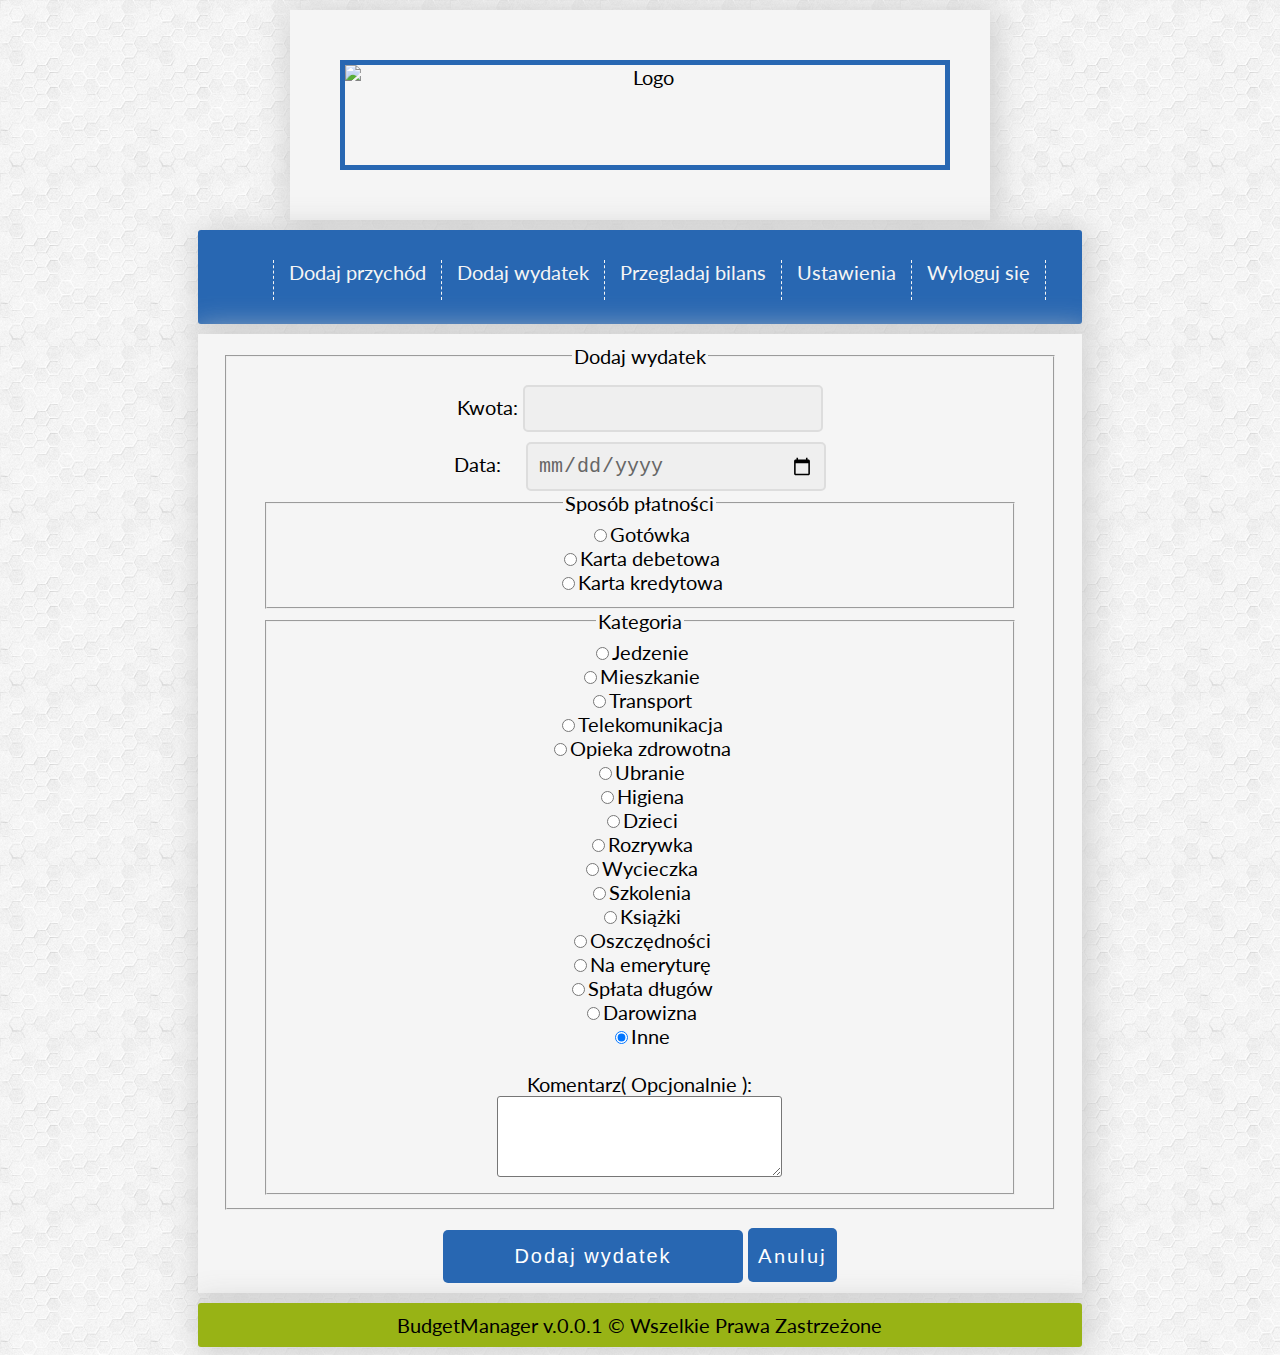
==== add-expense.html @ 5828899e "Add files via upload" ====
<!DOCTYPE HTML>
<html lang="pl">
<head>
	<meta charset="utf-8" />
	<title>Dodawanie wydatku</title>
	<meta http-equiv="X-UA-Compatible" content="IE=edge,chrome=1" />
	
	<link href="https://fonts.googleapis.com/css2?family=Lato&display=swap" rel="stylesheet">
	<link rel="stylesheet" href="style.css" />
	
</head>

<body>
	<header>
        <div class="container">
            <img id="logo" alt="Logo" >
        </div>
    </header>
    <nav>
        <div class="menu" >
            <ul>
                <li><a href="#">Dodaj przychód</a></li>
                <li><a href="#">Dodaj wydatek</a></li>
                <li><a href="#">Przegladaj bilans</a></li>
                <li><a href="#">Ustawienia</a></li>
                <li><a href="#">Wyloguj się</a></li>
            </ul>
        </div>
    </nav>
	<main>
        <article>
            <div class="content">
                <form action="addIncome.php" id="addIncome" method="POST">
                    <fieldset>
                        <legend>Dodaj wydatek</legend>
                        <div><label>Kwota:&nbsp;<input type="text" name="almount"></label></div>
                        <div><label>Data:&nbsp;&nbsp;&nbsp;&nbsp;&nbsp;<input type="date" name="date" value="<?php echo date('Y-m-d'); ?>"></label></div>
                        <fieldset>
                            <legend>Sposób płatności</legend>
                            <div><label><input type="radio" name="paymentWay">Gotówka</label></div>
                            <div><label><input type="radio" name="paymentWay">Karta debetowa</label></div>
                            <div><label><input type="radio" name="paymentWay">Karta kredytowa</label></div>
                        </fieldset>
                        <fieldset>
                            <legend>Kategoria</legend>
                            <div><label><input type="radio" name="incomeCategory">Jedzenie</label></div>
                            <div><label><input type="radio" name="incomeCategory">Mieszkanie</label></div>
                            <div><label><input type="radio" name="incomeCategory">Transport</label></div>
                            <div><label><input type="radio" name="incomeCategory">Telekomunikacja</label></div>
                            <div><label><input type="radio" name="incomeCategory">Opieka zdrowotna</label></div>
                            <div><label><input type="radio" name="incomeCategory">Ubranie</label></div>
                            <div><label><input type="radio" name="incomeCategory">Higiena</label></div>
                            <div><label><input type="radio" name="incomeCategory">Dzieci</label></div>
                            <div><label><input type="radio" name="incomeCategory">Rozrywka</label></div>
                            <div><label><input type="radio" name="incomeCategory">Wycieczka</label></div>
                            <div><label><input type="radio" name="incomeCategory">Szkolenia</label></div>
                            <div><label><input type="radio" name="incomeCategory">Książki</label></div>
                            <div><label><input type="radio" name="incomeCategory">Oszczędności</label></div>
                            <div><label><input type="radio" name="incomeCategory">Na emeryturę</label></div>
                            <div><label><input type="radio" name="incomeCategory">Spłata długów</label></div>
                            <div><label><input type="radio" name="incomeCategory">Darowizna</label></div>
                            <div><label><input type="radio" name="incomeCategory" checked>Inne</label></div>
                            <br/>
                            <div><label>Komentarz( Opcjonalnie ):<br/><textarea name="addIncomeCommand" form="addIncome" rows="5" cols="33"></textarea></div>

                        </fieldset>
                    </fieldset>
                    <input type="submit" value="Dodaj wydatek"> 
                    <a id="cancel" href="main-menu.html">Anuluj</a>
                </form>
            </div>
        </article>
        
    </main>
    <footer>
		<div class="footer"> BudgetManager v.0.0.1 &copy Wszelkie Prawa Zastrzeżone</div>
	</footer>
	
</body>
</html>
---- style.css ----
body{
    /* Background pattern from Toptal Subtle Patterns */
    background-image: url("hexellence/hexellence.png");
    font-size: 20px;
    font-family: 'Lato', sans-serif;
}

.container{
    background-color: whitesmoke;
    width: 60%;
    padding:50px;
    padding-bottom: 50px;
    margin:auto;
    margin-top: 10px;
    -webkit-box-shadow: 3px 3px 30px 5px rgba(204,204,204,0.9);
    -moz-box-shadow: 3px 3px 30px 5px rgba(204,204,204,0.9);
    box-shadow: 3px 3px 30px 5px rgba(204,204,204,0.9);
    text-align: center;
    max-width: 600px;
    
    
}

.menu{
    width: 70%;
    padding-top: 10px;
    background-color: #2867b2;
    text-align: center;
    margin:auto;
    margin-top: 10px;
    -webkit-box-shadow: 3px 3px 30px 5px rgba(204,204,204,0.9);
    -moz-box-shadow: 3px 3px 30px 5px rgba(204,204,204,0.9);
    box-shadow: 3px 3px 30px 5px rgba(204,204,204,0.9);
    border-radius: 3px;
    
}
.content{
    width:70%;
    padding-top: 10px;
    padding-bottom: 10px;
    background-color: whitesmoke;
    text-align: center;
    margin:auto;
    margin-top: 10px;
    -webkit-box-shadow: 3px 3px 30px 5px rgba(204,204,204,0.9);
    -moz-box-shadow: 3px 3px 30px 5px rgba(204,204,204,0.9);
    box-shadow: 3px 3px 30px 5px rgba(204,204,204,0.9);
}
ul{
    list-style-type: none;
    display: inline-block;
}
ul a{
    
    color:whitesmoke;
    text-decoration: none;
    display:block;
}
ul a:visited{    
    color:whitesmoke;
}
ul a:hover{    
    color:#b23a28;
}

ul > li{
    float:left;
    widows: 150px;
    height: 40px;
    padding-left: 15px;
    padding-right: 15px;
    border-right: 1px dashed whitesmoke;
}
ul > li:first-child{
    border-left: 1px dashed whitesmoke;
}
.login-container{
    background-color: whitesmoke;
    width: 300px;
    padding:50px;
    padding-bottom: 50px;
    margin:auto;
    margin-top: 10px;
    -webkit-box-shadow: 3px 3px 30px 5px rgba(204,204,204,0.9);
    -moz-box-shadow: 3px 3px 30px 5px rgba(204,204,204,0.9);
    box-shadow: 3px 3px 30px 5px rgba(204,204,204,0.9);
    
}

#logo{
    width: 100%;
    height: 100%;
    min-height: 100px;
    border: 5px solid #2867b2;
    display: block;
    margin-left: auto;
    margin-right: auto;
    text-align: center;

}

input[type=text],
input[type=password],
input[type=email],
input[type=date]{
    width: 300px;
    background-color: #efefef;
    color: #666666;
    border: 2px solid #dddddd;
    border-radius: 5px;
    font-size: 20px;
    padding: 10px;
    box-sizing: border-box;
    outline: none;
    margin-top: 10px;   
}

input[type=text]:focus,
input[type=password]:focus,
input[type=email]:focus,
input[type=date]:focus{
    -webkit-box-shadow: 0px 0px 10px 2px rgba(204,204,204,0.9);
    -moz-box-shadow: 0px 0px 10px 2px rgba(204,204,204,0.9);
    box-shadow: 0px 0px 10px 2px rgba(204,204,204,0.9);
    border:2px solid #5999e4;
    background-color:#e9f3e9;
    color:#3978c2;
}    

input[type=submit],
#cancel{
    width: 300px;
    background-color: #2867b2;
    font-size: 20px;
    color:white;
    padding:15px 10px;
    margin-top: 10px;
    border:none;
    border-radius: 5px;
    cursor: pointer;
    letter-spacing:2px;
    margin-top: 20px;
}


input[type=submit]:focus,
#cancel:focus{
    -webkit-box-shadow: 0px 0px 15px 5px rgba(204,204,204,0.9);
    -moz-box-shadow: 0px 0px 15px 5px rgba(204,204,204,0.9);
    box-shadow: 0px 0px 15px 5px rgba(204,204,204,0.9);
}

input[type=submit]:hover,
#cancel:hover{
    background-color: #3978c2;
}

#registration{
    text-align: right;
    font-size: 15px;
    margin-top: 20px;
}

a{
    color:#2867b2;
}
a:visited{
    color:#2867b2;
}
a:hover{
    color:#b23a28;
}

.tip{
    text-align: right;
    font-size: 15px;
    margin-top: 20px;
}

.footer{
    background-color: #98B315;
    width:70%;
    margin: auto;
    padding-top: 10px;
    padding-bottom: 10px;
    -webkit-box-shadow: 3px 3px 30px 5px rgba(204,204,204,0.9);
    -moz-box-shadow: 3px 3px 30px 5px rgba(204,204,204,0.9);
    box-shadow: 3px 3px 30px 5px rgba(204,204,204,0.9);
    border-radius: 3px;
    text-align: center;
    margin-top: 10px;
}

textarea{
    border-radius: 3px;
}

fieldset{
    width: 90%;
    margin: auto;
}

#cancel{
    text-decoration: none;
}
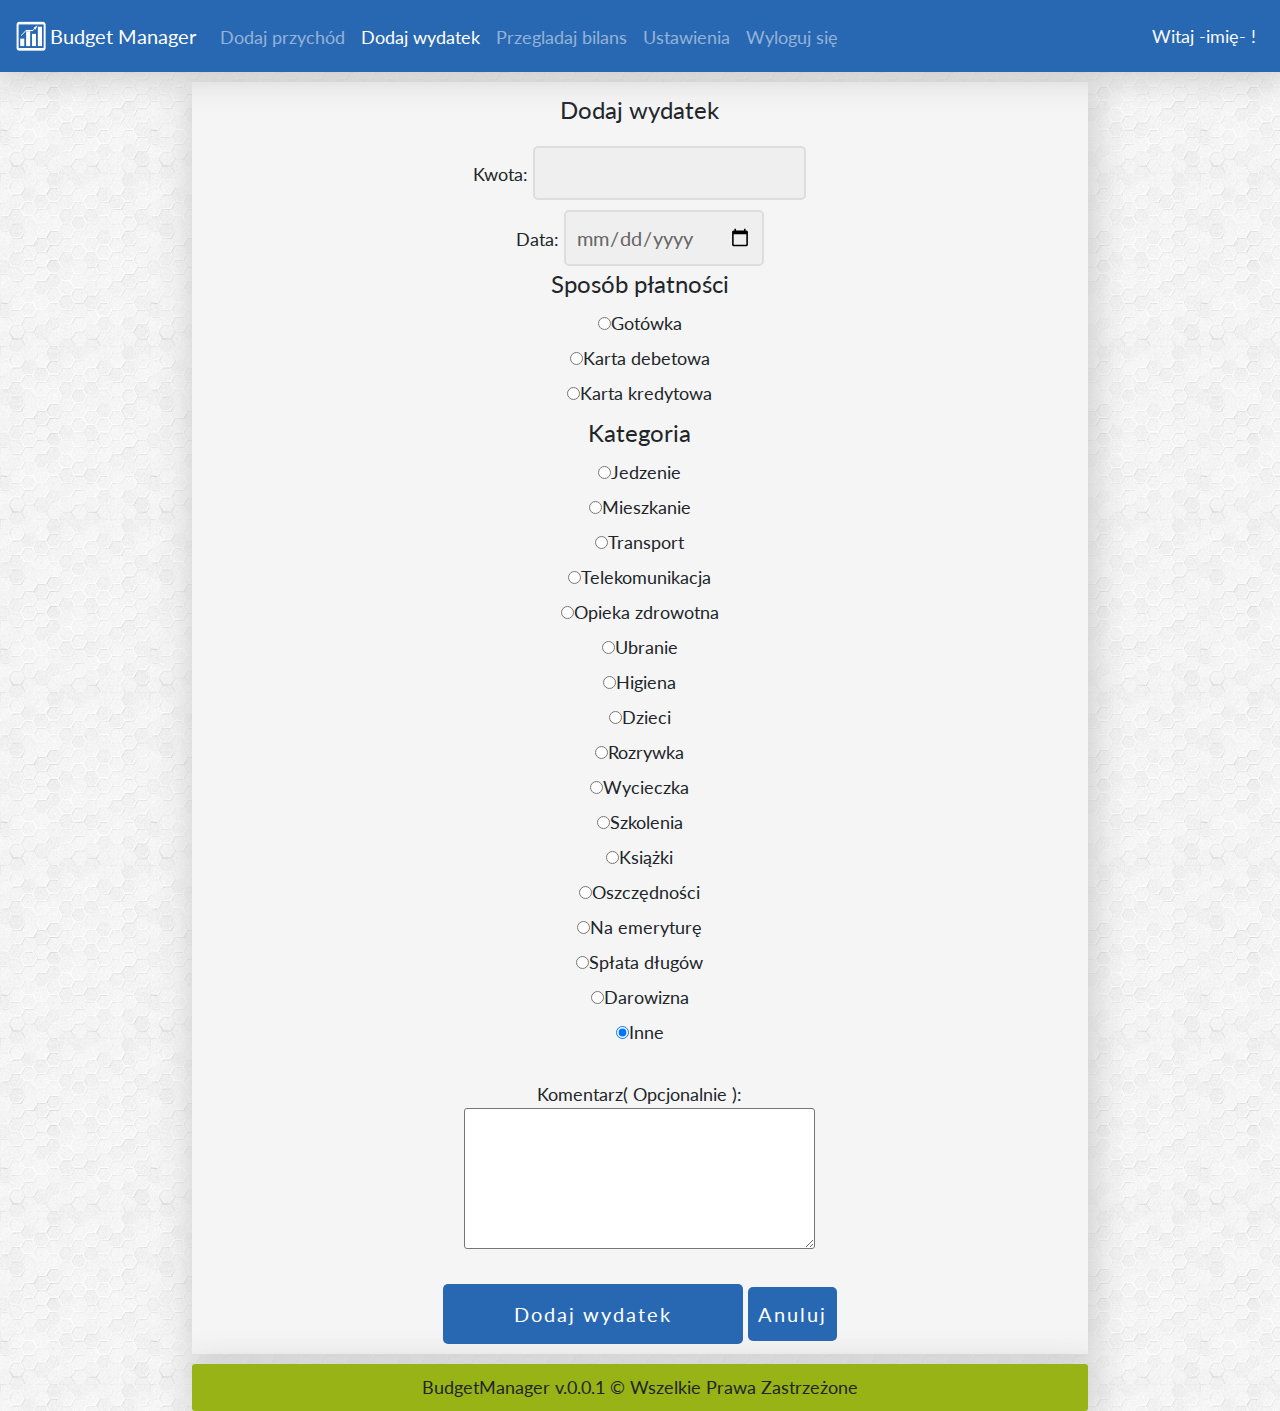
==== commit 12a9e44a: "Add files via upload" ====
--- a/add-expense.html
+++ b/add-expense.html
@@ -1,30 +1,46 @@
 <!DOCTYPE HTML>
 <html lang="pl">
 <head>
-	<meta charset="utf-8" />
-	<title>Dodawanie wydatku</title>
-	<meta http-equiv="X-UA-Compatible" content="IE=edge,chrome=1" />
-	
+    <meta charset="utf-8" />
+    <meta name="viewport" content="width=device-width, initial-scale=1, shrink-to-fit=no">
+    
+    <title>Dodawanie wydatku</title>
+    
+    <link rel="stylesheet" href="bootstrap-4.5.2-dist/css/bootstrap.min.css" />
 	<link href="https://fonts.googleapis.com/css2?family=Lato&display=swap" rel="stylesheet">
 	<link rel="stylesheet" href="style.css" />
 	
 </head>
 
 <body>
-	<header>
-        <div class="container">
-            <img id="logo" alt="Logo" >
-        </div>
-    </header>
     <nav>
-        <div class="menu" >
-            <ul>
-                <li><a href="#">Dodaj przychód</a></li>
-                <li><a href="#">Dodaj wydatek</a></li>
-                <li><a href="#">Przegladaj bilans</a></li>
-                <li><a href="#">Ustawienia</a></li>
-                <li><a href="#">Wyloguj się</a></li>
-            </ul>
+        <div class="menu  navbar navbar-expand-lg navbar-dark " >
+
+            <a class="navbar-brand" href="main-menu.html"><img src="img/Growth_icon.svg.png" width="30" height="30" class="d-inline-block mr-1 align-bottom" alt="">Budget Manager</a>
+
+            <button class="navbar-toggler" type="button" data-toggle="collapse" data-target="#mainmenu" aria-controls="mainmenu" aria-expanded="false" aria-label="Przełącznik nawigacji">
+
+                <span class="navbar-toggler-icon"></span>
+                
+            </button>
+
+            <div class="collapse navbar-collapse" id="mainmenu">
+                <ul class="navbar-nav mr-auto my-2 mx-0">
+                    
+
+                        <li class="nav-item"><a class="nav-link" href="add-income.html">Dodaj przychód</a></li>
+
+                        <li class="nav-item active"><a class="nav-link" href="add-expense.html">Dodaj wydatek</a></li>
+
+                        <li class="nav-item"><a class="nav-link" href="review-balance.html">Przegladaj bilans</a></li>
+
+                        <li class="nav-item"><a class="nav-link" href="#">Ustawienia</a></li>
+
+                        <li class="nav-item"><a class="nav-link" href="#">Wyloguj się</a></li>
+                    
+                </ul>
+                <span class="text-light mx-2">Witaj -imię- ! </span>
+            </div>
         </div>
     </nav>
 	<main>
@@ -33,8 +49,14 @@
                 <form action="addIncome.php" id="addIncome" method="POST">
                     <fieldset>
                         <legend>Dodaj wydatek</legend>
-                        <div><label>Kwota:&nbsp;<input type="text" name="almount"></label></div>
-                        <div><label>Data:&nbsp;&nbsp;&nbsp;&nbsp;&nbsp;<input type="date" name="date" value="<?php echo date('Y-m-d'); ?>"></label></div>
+                        <div>
+                            <label for="expense-almount">Kwota:</label>
+                            <input type="text" name="almount" id="expense-almount">
+                        </div>
+                        <div>
+                            <label for="expense-date">Data:</label>
+                            <input id="expense-date" type="date" name="date" value="<?php echo date('Y-m-d'); ?>">
+                        </div>
                         <fieldset>
                             <legend>Sposób płatności</legend>
                             <div><label><input type="radio" name="paymentWay">Gotówka</label></div>
@@ -61,7 +83,7 @@
                             <div><label><input type="radio" name="incomeCategory">Darowizna</label></div>
                             <div><label><input type="radio" name="incomeCategory" checked>Inne</label></div>
                             <br/>
-                            <div><label>Komentarz( Opcjonalnie ):<br/><textarea name="addIncomeCommand" form="addIncome" rows="5" cols="33"></textarea></div>
+                            <div><label>Komentarz( Opcjonalnie ):<br/><textarea name="addIncomeCommand" form="addIncome" rows="5" cols="33"></textarea></label></div>
 
                         </fieldset>
                     </fieldset>
@@ -73,8 +95,12 @@
         
     </main>
     <footer>
-		<div class="footer"> BudgetManager v.0.0.1 &copy Wszelkie Prawa Zastrzeżone</div>
+		<div class="footer"> BudgetManager v.0.0.1 &copy; Wszelkie Prawa Zastrzeżone</div>
 	</footer>
+    <script src="https://code.jquery.com/jquery-3.3.1.slim.min.js" integrity="sha384-q8i/X+965DzO0rT7abK41JStQIAqVgRVzpbzo5smXKp4YfRvH+8abtTE1Pi6jizo" crossorigin="anonymous"></script>
 	
+	<script src="https://cdnjs.cloudflare.com/ajax/libs/popper.js/1.14.3/umd/popper.min.js" integrity="sha384-ZMP7rVo3mIykV+2+9J3UJ46jBk0WLaUAdn689aCwoqbBJiSnjAK/l8WvCWPIPm49" crossorigin="anonymous"></script>
+	
+	<script src="js/bootstrap.min.js"></script>	
 </body>
 </html>--- a/style.css
+++ b/style.css
@@ -1,7 +1,7 @@
 body{
     /* Background pattern from Toptal Subtle Patterns */
     background-image: url("hexellence/hexellence.png");
-    font-size: 20px;
+    font-size: 18px;
     font-family: 'Lato', sans-serif;
 }
 
@@ -21,17 +21,16 @@
     
 }
 
+.navbar{
+    min-height: 72px;
+}
+
 .menu{
-    width: 70%;
-    padding-top: 10px;
     background-color: #2867b2;
-    text-align: center;
-    margin:auto;
-    margin-top: 10px;
-    -webkit-box-shadow: 3px 3px 30px 5px rgba(204,204,204,0.9);
-    -moz-box-shadow: 3px 3px 30px 5px rgba(204,204,204,0.9);
-    box-shadow: 3px 3px 30px 5px rgba(204,204,204,0.9);
-    border-radius: 3px;
+    -webkit-box-shadow: 3px 3px 30px 5px rgba(204,204,204,0.9);
+    -moz-box-shadow: 3px 3px 30px 5px rgba(204,204,204,0.9);
+    box-shadow: 3px 3px 30px 5px rgba(204,204,204,0.9);
+
     
 }
 .content{
@@ -48,7 +47,7 @@
 }
 ul{
     list-style-type: none;
-    display: inline-block;
+    
 }
 ul a{
     
@@ -57,23 +56,20 @@
     display:block;
 }
 ul a:visited{    
-    color:whitesmoke;
+    color:#f5f5f5;
 }
 ul a:hover{    
     color:#b23a28;
 }
 
 ul > li{
-    float:left;
-    widows: 150px;
+    
+    
     height: 40px;
-    padding-left: 15px;
-    padding-right: 15px;
-    border-right: 1px dashed whitesmoke;
-}
-ul > li:first-child{
-    border-left: 1px dashed whitesmoke;
-}
+    
+    
+}
+
 .login-container{
     background-color: whitesmoke;
     width: 300px;
@@ -91,7 +87,7 @@
     width: 100%;
     height: 100%;
     min-height: 100px;
-    border: 5px solid #2867b2;
+    
     display: block;
     margin-left: auto;
     margin-right: auto;
@@ -103,7 +99,7 @@
 input[type=password],
 input[type=email],
 input[type=date]{
-    width: 300px;
+
     background-color: #efefef;
     color: #666666;
     border: 2px solid #dddddd;
@@ -202,4 +198,61 @@
 
 #cancel{
     text-decoration: none;
+}
+
+#period{
+    text-align: right;
+    padding: 10px;
+    cursor: pointer;
+}
+
+#period:hover{
+    color:#b23a28;
+}
+
+.dropdown,.dropdown2{
+    font-size: 18px;
+    cursor: pointer;
+}
+table{
+    min-width: 185px;
+    margin:auto;
+    padding:5px;
+    max-width: none;
+    table-layout: fixed;   
+}
+th{
+    border-radius: 10px;
+    background-color: #2867b2; 
+    color:whitesmoke;
+}
+td{
+    padding:5px;
+    border-bottom: 1px solid #2867b2;
+}
+
+
+.btn-primary{
+    background-color:#2867b2;
+    font-size: 18px;
+}
+
+.period{
+    width: 200px;
+
+}
+
+@media( max-width: 850px){
+    .content{
+        width:100%; 
+    }
+    .footer{
+        width: 100%;
+        border-radius: 0px;
+    }
+}
+
+
+#expense-word{
+    text-align: center;
 }